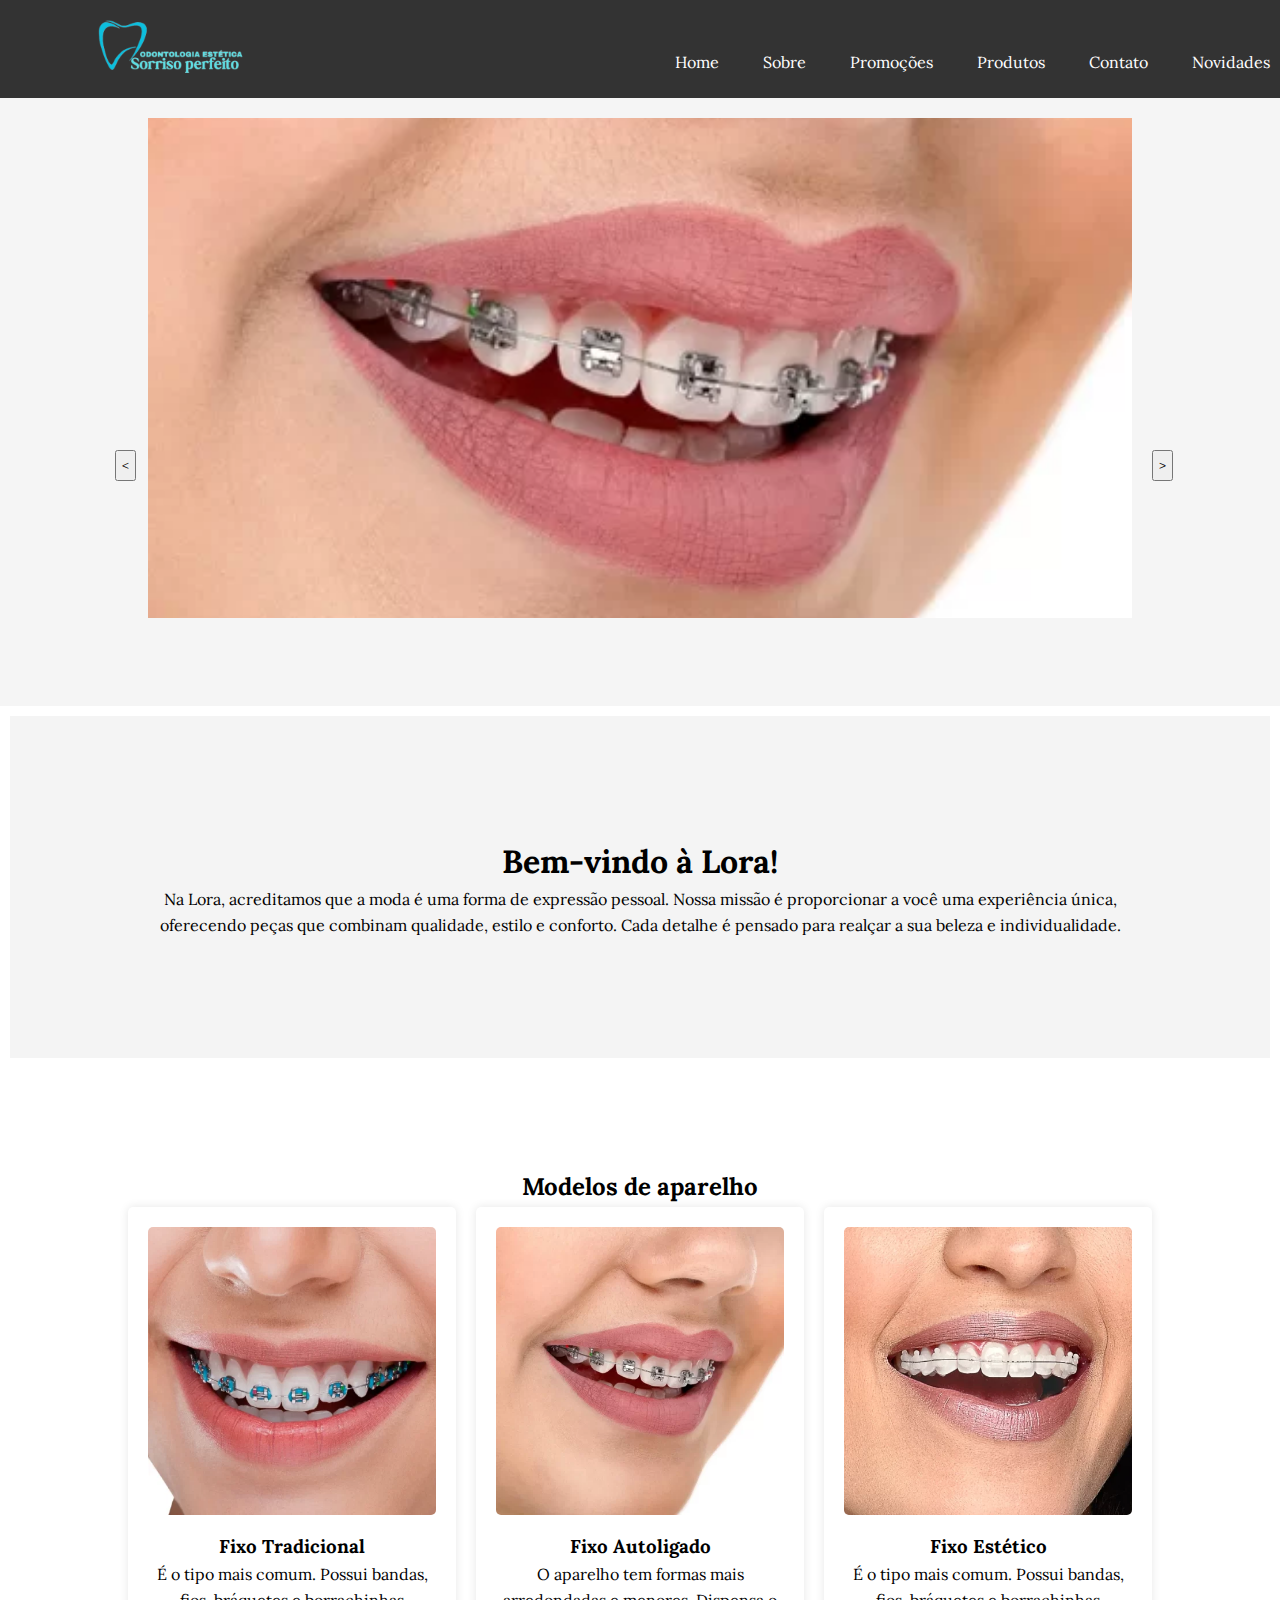
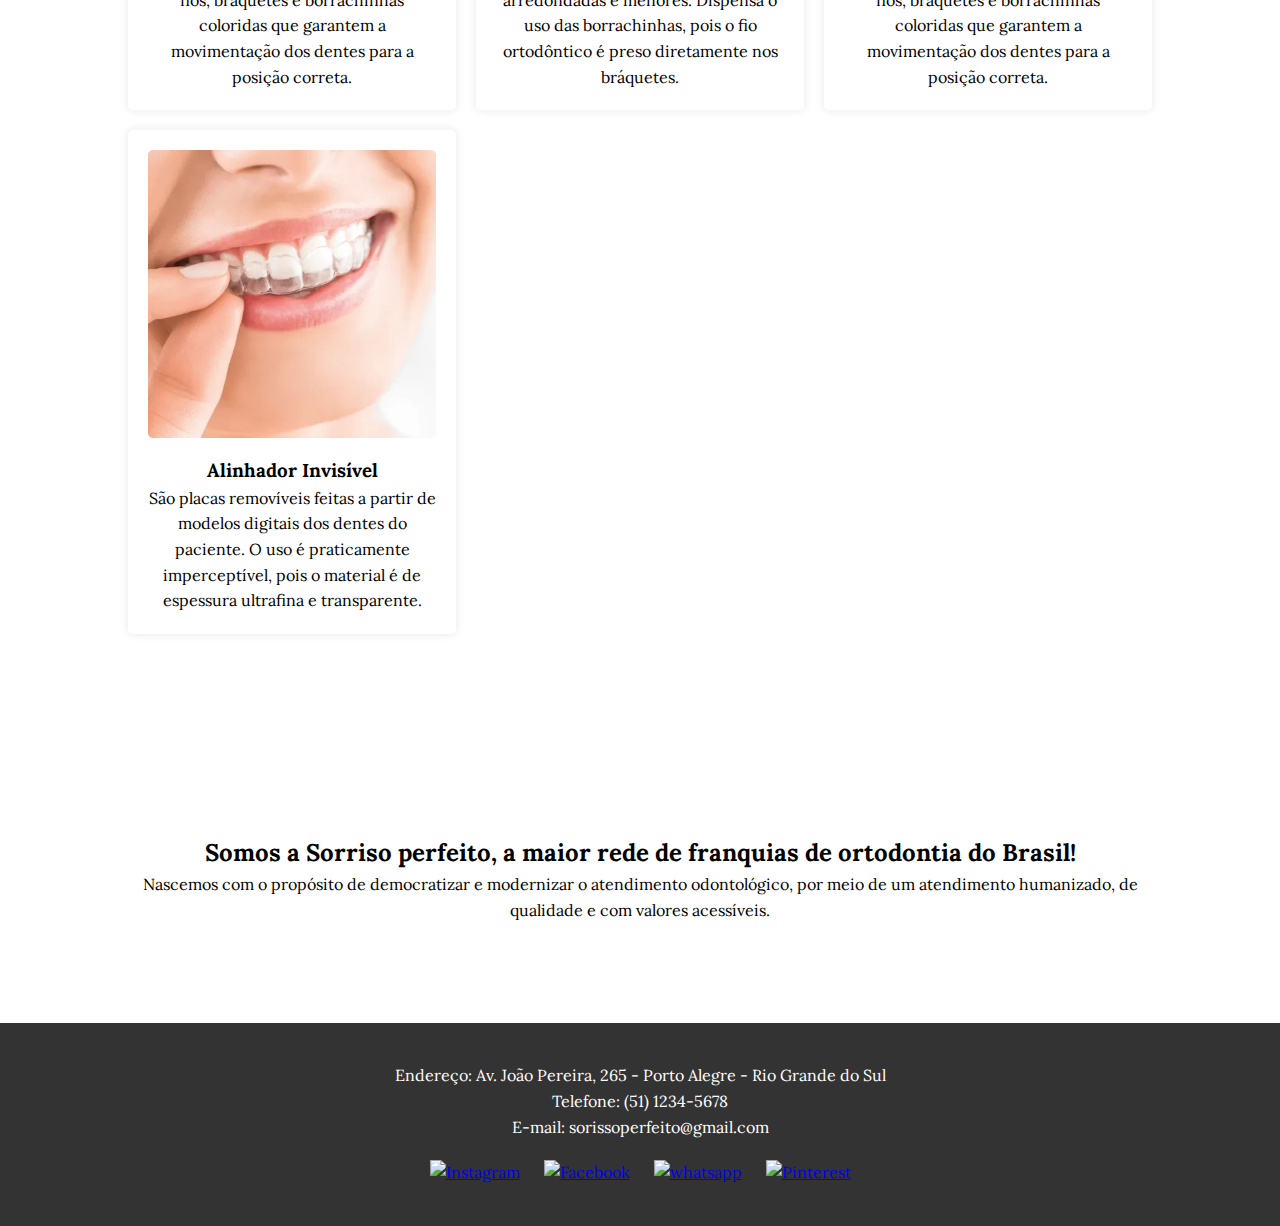
==== index.html @ e0dd06e1 "first commit" ====
<!DOCTYPE html>
<html lang="pt-br">

<head>
    <meta charset="UTF-8">
    <meta name="viewport" content="width=device-width, initial-scale=1.0">
    <title>Sorisso perfeito</title>
    <link rel="stylesheet" href="style.css">
    <script defer src="script.js"></script>
    <link rel="stylesheet"
        href="https://fonts.googleapis.com/css2?family=Material+Symbols+Outlined:opsz,wght,FILL,GRAD@24,400,0,0" />
</head>

<body>
    <header>
        <div class="container">
            <div class="logo">
                <img src="img/1_processed (1).png" alt="Logo da Loja">
            </div>
        </div>
        <nav>
            <ul class="nav-links" id="file">
                <li><a href="#home">Home</a></li>
                <li><a href="#sobre">Sobre</a></li>
                <li><a href="#promocoes">Promoções</a></li>
                <li><a href="#produtos">Produtos</a></li>
                <li><a href="#contato">Contato</a></li>
                <li><a href="indexFom.html">Novidades</a></li>
            </ul>
        </nav>
        <a href="#" id="botao" onclick="toggleHamburguerMenu()"> <img src="img/Pomo/menu-aberto (2).png" alt=""></a>
        <nav id="hamburguerMenu">
            <ul class="nav-links">
                <li><a href="#home">Home</a></li>
                <li><a href="#sobre">Sobre</a></li>
                <li><a href="#promocoes">Promoções</a></li>
                <li><a href="#produtos">Produtos</a></li>
                <li><a href="#contato">Contato</a></li>
                <li><a href="indexFom.html">Novidades</a></li>
            </ul>
        </nav>
    </header>

    <section id="promocoes" class="promocoes">
        <div class="container">
            <h2>Promoções</h2>
            <button class="prev-button"> < </button>
                    <div class="slider">
                        <div class="slide">
                            <img src="img/fixoAutoligado.webp" alt="Promoção 1">
                        </div>
                        <div class="slide">
                            <img src="img/FixoEstetico.webp" alt="Promoção 2">
                        </div>
                        <div class="slide">
                            <img src="img/ilinhador invisivel.webp" alt="Promoção 3">
                        </div>
                        <div class="slide">
                            <img src="img/Tradicional mobile.webp" alt="Promoção 4">
                        </div>
                    </div>
                    <button class="next-button"> > </button>
        </div>
    </section>

    <section id="home" class="bem-vindo">
        <div class="container">
            <h1>Bem-vindo à Lora!</h1>
            <p>Na Lora, acreditamos que a moda é uma forma de expressão pessoal. Nossa missão é proporcionar a você uma
                experiência única, oferecendo peças que combinam qualidade, estilo e conforto. Cada detalhe é pensado
                para realçar a sua beleza e individualidade.</p>
        </div>
    </section>
    <section id="produtos" class="produtos">
        <div class="container">
            <h2>Modelos de aparelho</h2>
            <div class="grid-produtos">
                <div class="card-produto">
                    <img src="img/Tradicional mobile.webp" alt="Produto 1">
                    <h3>Fixo Tradicional</h3>
                    <p> É o tipo mais comum. Possui bandas, fios, bráquetes e borrachinhas coloridas que garantem a
                        movimentação dos dentes para a posição correta. </p>
                </div>
                <div class="card-produto">
                    <img src="img/fixoAutoligado.webp" alt="Produto 2">
                    <h3>Fixo Autoligado</h3>
                    <p>O aparelho tem formas mais arredondadas e menores. Dispensa o uso das borrachinhas, pois o fio
                        ortodôntico é preso diretamente nos bráquetes.</p>
                </div>
                <div class="card-produto">
                    <img src="img/FixoEstetico.webp" alt="Produto 4">
                    <h3>Fixo Estético</h3>
                    <p>É o tipo mais comum. Possui bandas, fios, bráquetes e borrachinhas coloridas que garantem a
                        movimentação dos dentes para a posição correta.
                    </p>
                </div>
                <div class="card-produto">
                    <img src="img/ilinhador invisivel.webp" alt="Produto 5">
                    <h3>Alinhador Invisível</h3>
                    <p>São placas removíveis feitas a partir de modelos digitais dos dentes do paciente. O uso é
                        praticamente imperceptível, pois o material é de espessura ultrafina e transparente.</p>
                </div>
            </div>
    </section>

    <section id="sobre" class="sobre">
        <div class="container">
            <h2>Somos a Sorriso perfeito, a maior rede de franquias de ortodontia do Brasil!</h2>
            <p>Nascemos com o propósito de democratizar e modernizar o atendimento odontológico, por meio de um
                atendimento humanizado, de qualidade e com valores acessíveis.</p>
    </section>

    <footer>
        <div class="container">
            <div class="info-contato">
                <p>Endereço: Av. João Pereira, 265 - Porto Alegre - Rio Grande do Sul</p>
                <p>Telefone: (51) 1234-5678</p>
                <p>E-mail: sorissoperfeito@gmail.com</p>
            </div>
            <div class="redes-sociais">
                <a href="#"><img src="img/Pomo/instagram.png" alt="Instagram"></a>
                <a href="#"><img src="img/Pomo/facebook.png" alt="Facebook"></a>
                <a href="#"><img src="img/Pomo/whatsapp.png" alt="whatsapp"></a>
                <a href="#"><img src="img/Pomo/pinterest.png" alt="Pinterest"></a>
            </div>
        </div>
    </footer>
</body>

</html>
---- style.css ----
@import url('https://fonts.googleapis.com/css2?family=Lora:ital,wght@0,400..700;1,400..700&display=swap');

* {
    box-sizing: border-box;
    margin: 0;
    padding: 0;
    font-family: "Lora", serif;

}

body {
    font-family: Arial, sans-serif;
    line-height: 1.6;
}

.container {
    width: 80%;
    margin: 0 auto;
    padding: 20px 0;
}

header {

    background-color: #333;
    color: #fff;
    padding: 10px 0;
    position: fixed;
    width: 100%;
    top: 0;
    z-index: 1000;
    
}

.logo {
    float: left;
    margin: -50px;
}

.logo img {

    height: 150px;
    margin-left: 20px;

}

nav {
    float: right;
}

.nav-links {
    list-style-type: none;
}

.nav-links li {
    display: inline-block;
    margin-left: 20px;
}

.nav-links li a {
    color: #fff;
    text-decoration: none;
    padding: 10px;

}

.mobile-menu-icon {
    display: none;
}

.menu-icon {
    display: none;

}

#hamburguerMenu {
    display: none;
}

#botao {
    display: none;
}

@media screen and (max-width: 600px) {
    #file {
        display: none;
    }

    #botao {
        display: block;
    }


    .mobile-menu-icon {
        display: block;
        cursor: pointer;
    }

    .menu-icon {
        display: none;
    }

    .menu-icon.open {
        display: block;
        background-color: transparent;
        border: none;
    }

    .nav-links-mobile {
        display: none;
        padding: 1.5rem 4rwm;
    }

}


.bem-vindo {

    background-color: #f4f4f4;
    padding: 100px 0;
    text-align: center;
    font-family: "Lora", serif;
    margin: 10px;
}


.sobre {
    background-color: #fff;
    padding: 80px 0;
    text-align: center;
}


.slider {
    display: flex;
    overflow-x: auto;
    scroll-snap-type: x mandatory;
}

.slide {
    margin: 20px;
    flex: 0 0 auto;
    min-width: 100%;
    scroll-snap-align: start;
    text-align: center;
    padding: 20px;
    box-sizing: border-box;
}


.slide img {
    width: 100%;
    height: 500px;
    object-fit: cover;

}

.slide h3,
.slide p {
    margin: 10px 0;
}

.slide h3 {
    font-size: 24px;
    color: #333;
}

.promocoes {
    padding: 20px 0;
    background-color: #f5f5f5;
    text-align: center;
}

.produtos {
    padding: 80px 0;
    text-align: center;
}

.grid-produtos {
    display: grid;
    grid-template-columns: repeat(auto-fit, minmax(250px, 1fr));
    gap: 20px;
}

.card-produto {
    background-color: #fff;
    padding: 20px;
    border-radius: 5px;
    box-shadow: 0 0 10px rgba(0, 0, 0, 0.1);
}

.card-produto img {
    width: 100%;
    border-radius: 5px;
    margin-bottom: 10px;
}


.inscricao {
    background-color: #f4f4f4;
    padding: 80px 0;
    text-align: center;
}

form {
    max-width: 400px;
    margin: 0 auto;
    background-color: #fff;
    padding: 20px;
    border-radius: 5px;
    box-shadow: 0 0 10px rgba(0, 0, 0, 0.1);
}

form label {
    display: block;
    margin-bottom: 10px;
}

form input[type="text"],
form input[type="email"] {
    width: calc(100% - 20px);
    padding: 10px;
    margin-bottom: 20px;
    border: 1px solid #ccc;
    border-radius: 5px;
}

form button {
    width: 100%;
    padding: 10px;
    background-color: #333;
    color: #fff;
    border: none;
    border-radius: 5px;
    cursor: pointer;
}

form button:hover {
    background-color: #555;
}

.contador {
    background-color: #333;
    color: #fff;
    padding: 80px 0;
    text-align: center;
}

#countdown {
    font-size: 2rem;
    font-weight: bold;
}

/* Footer */
footer {
    background-color: #333;
    color: #fff;
    padding: 20px 0;
    text-align: center;
    position: relative;
    bottom: 0;
    width: 100%;
}

.info-contato {
    margin-bottom: 20px;
}

.redes-sociais a {
    display: inline-block;
    margin: 0 10px;
    transition: transform 0.3s ease-in-out;
}

.redes-sociais a:hover {

    transform: scale(1.2);
}

.redes-sociais img {
    width: 30px;
}

.prev-button {
    position: absolute;
    top: 50%;
    left: 9%;
    padding: 5px;
}

.next-button {
    position: absolute;
    top: 50%;
    left: 90%;
    padding: 5px;
}
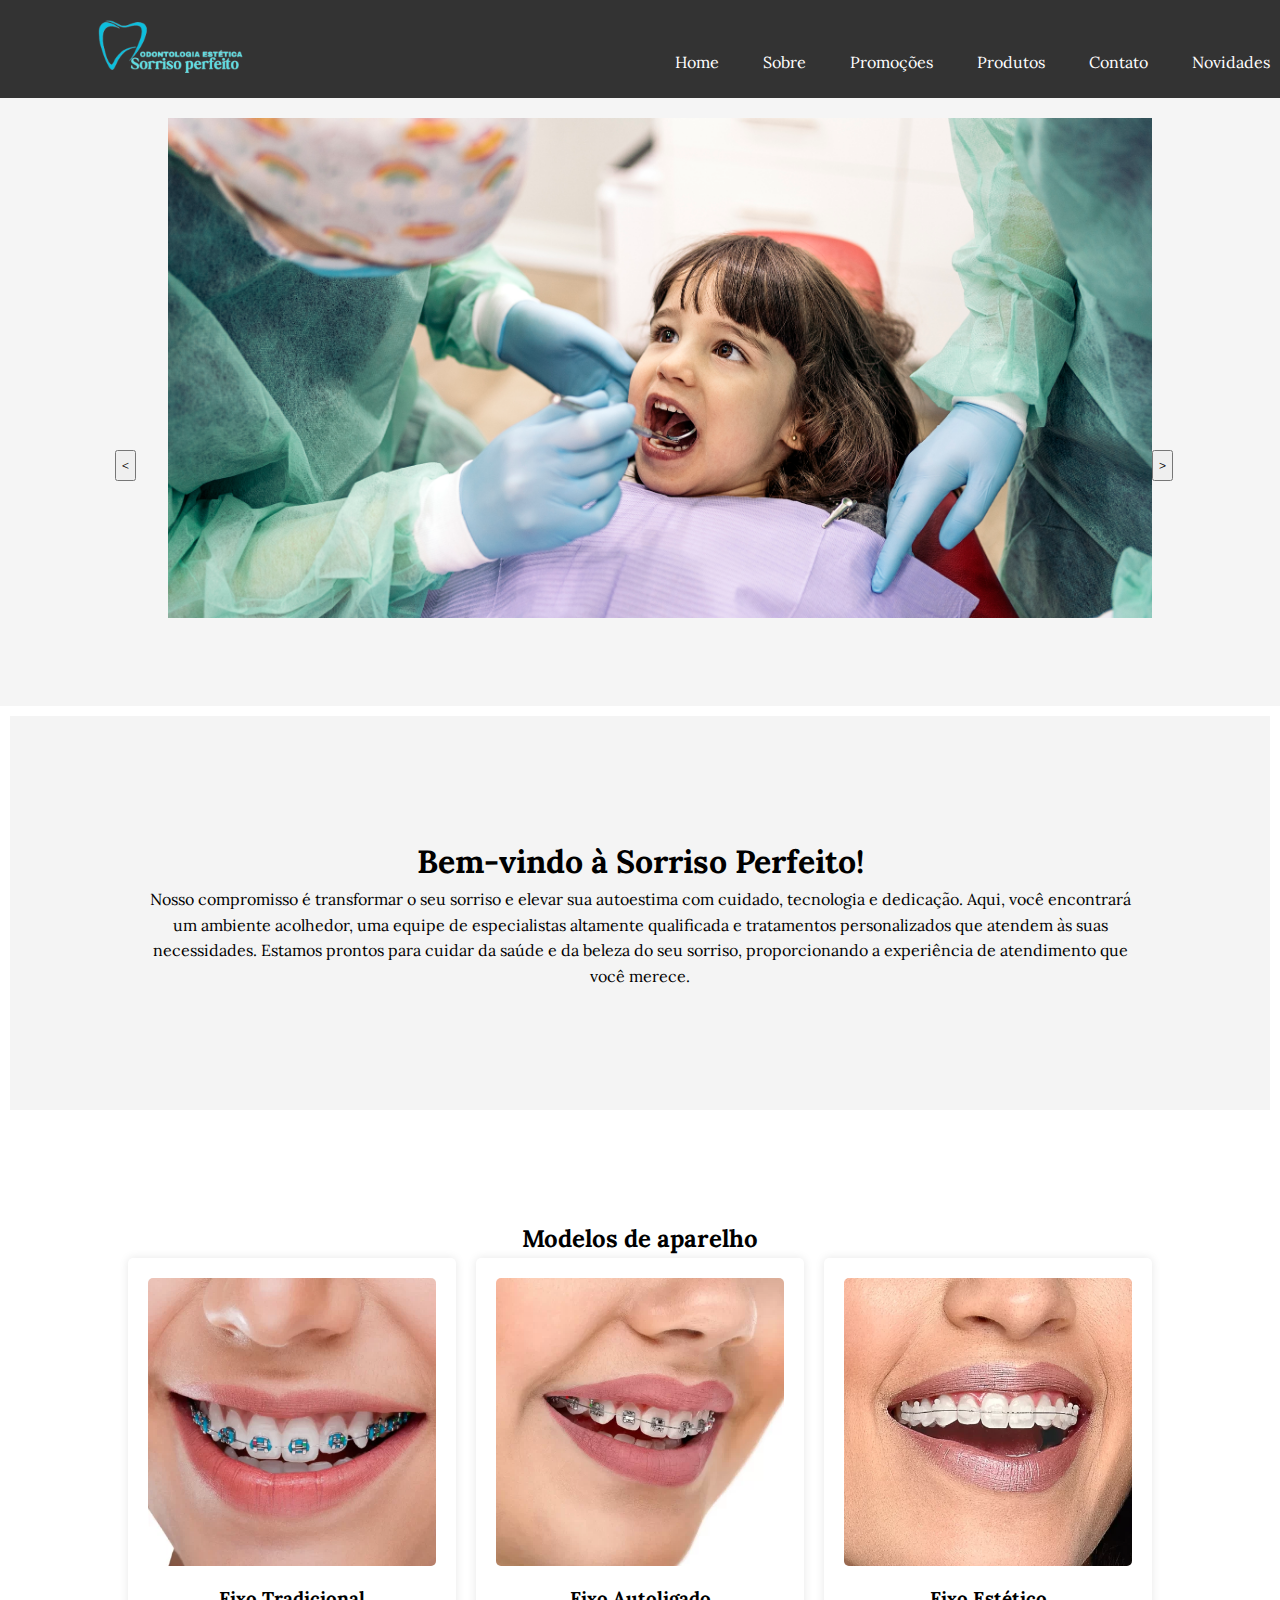
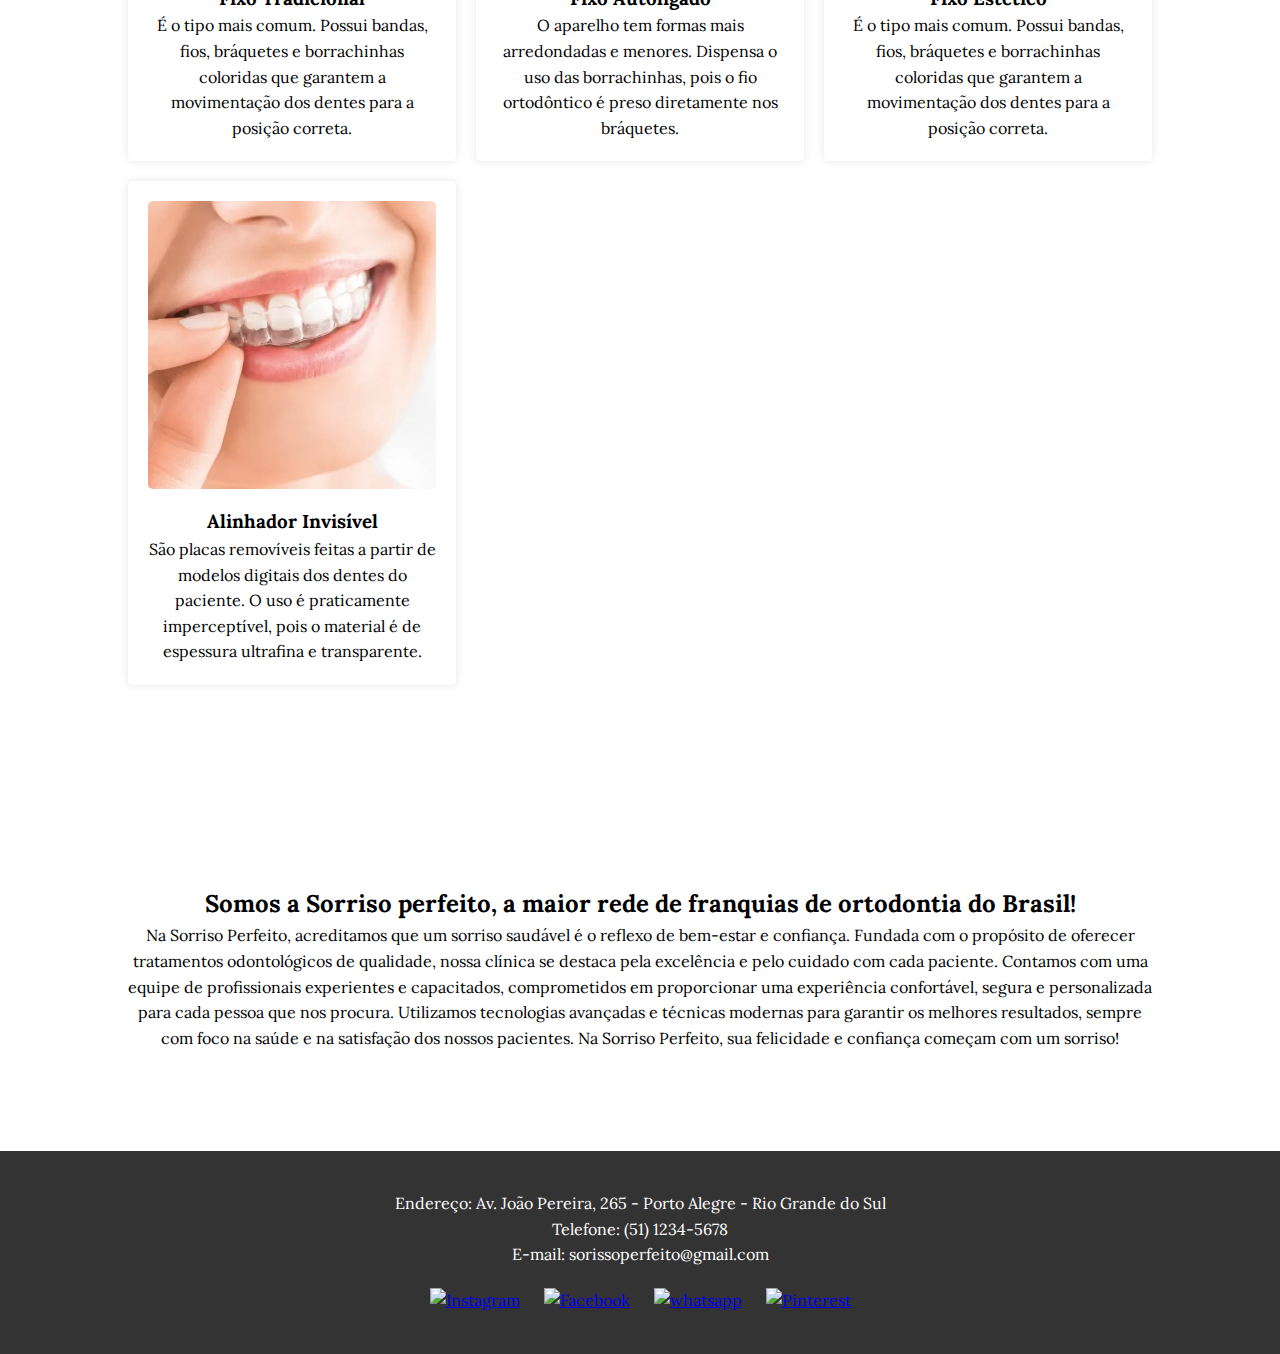
==== commit 6b9baafd: "segundo commit" ====
--- a/index.html
+++ b/index.html
@@ -44,19 +44,19 @@
     <section id="promocoes" class="promocoes">
         <div class="container">
             <h2>Promoções</h2>
-            <button class="prev-button"> < </button>
+            <button class="prev-button">
+                < </button>
                     <div class="slider">
                         <div class="slide">
-                            <img src="img/fixoAutoligado.webp" alt="Promoção 1">
+                            <img src="img/julho-laranja-beneficios-do-tratamento-ortodontico-precoce.jpg"
+                                alt="Promoção 1">
                         </div>
                         <div class="slide">
-                            <img src="img/FixoEstetico.webp" alt="Promoção 2">
+                            <img src="img/quais-casos-podem-ser-tratados-com-invisalign.jpg" alt="Promoção 2">
                         </div>
                         <div class="slide">
-                            <img src="img/ilinhador invisivel.webp" alt="Promoção 3">
-                        </div>
-                        <div class="slide">
-                            <img src="img/Tradicional mobile.webp" alt="Promoção 4">
+                            <img src="img/existe-diferenca-aparelhos-tradicionais-alinhadores-invisiveis.jpg"
+                                alt="Promoção 3">
                         </div>
                     </div>
                     <button class="next-button"> > </button>
@@ -65,10 +65,11 @@
 
     <section id="home" class="bem-vindo">
         <div class="container">
-            <h1>Bem-vindo à Lora!</h1>
-            <p>Na Lora, acreditamos que a moda é uma forma de expressão pessoal. Nossa missão é proporcionar a você uma
-                experiência única, oferecendo peças que combinam qualidade, estilo e conforto. Cada detalhe é pensado
-                para realçar a sua beleza e individualidade.</p>
+            <h1>Bem-vindo à Sorriso Perfeito!</h1>
+            <p>Nosso compromisso é transformar o seu sorriso e elevar sua autoestima com cuidado, tecnologia e
+                dedicação. Aqui, você encontrará um ambiente acolhedor, uma equipe de especialistas altamente
+                qualificada e tratamentos personalizados que atendem às suas necessidades. Estamos prontos para cuidar
+                da saúde e da beleza do seu sorriso, proporcionando a experiência de atendimento que você merece.</p>
         </div>
     </section>
     <section id="produtos" class="produtos">
@@ -106,8 +107,13 @@
     <section id="sobre" class="sobre">
         <div class="container">
             <h2>Somos a Sorriso perfeito, a maior rede de franquias de ortodontia do Brasil!</h2>
-            <p>Nascemos com o propósito de democratizar e modernizar o atendimento odontológico, por meio de um
-                atendimento humanizado, de qualidade e com valores acessíveis.</p>
+            <p>Na Sorriso Perfeito, acreditamos que um sorriso saudável é o reflexo de bem-estar e confiança. Fundada
+                com o propósito de oferecer tratamentos odontológicos de qualidade, nossa clínica se destaca pela
+                excelência e pelo cuidado com cada paciente. Contamos com uma equipe de profissionais experientes e
+                capacitados, comprometidos em proporcionar uma experiência confortável, segura e personalizada para cada
+                pessoa que nos procura. Utilizamos tecnologias avançadas e técnicas modernas para garantir os melhores
+                resultados, sempre com foco na saúde e na satisfação dos nossos pacientes. Na Sorriso Perfeito, sua
+                felicidade e confiança começam com um sorriso!</p>
     </section>
 
     <footer>
--- a/style.css
+++ b/style.css
@@ -17,6 +17,7 @@
     width: 80%;
     margin: 0 auto;
     padding: 20px 0;
+
 }
 
 header {
@@ -140,10 +141,9 @@
     margin: 20px;
     flex: 0 0 auto;
     min-width: 100%;
-    scroll-snap-align: start;
     text-align: center;
     padding: 20px;
-    box-sizing: border-box;
+    
 }
 
 
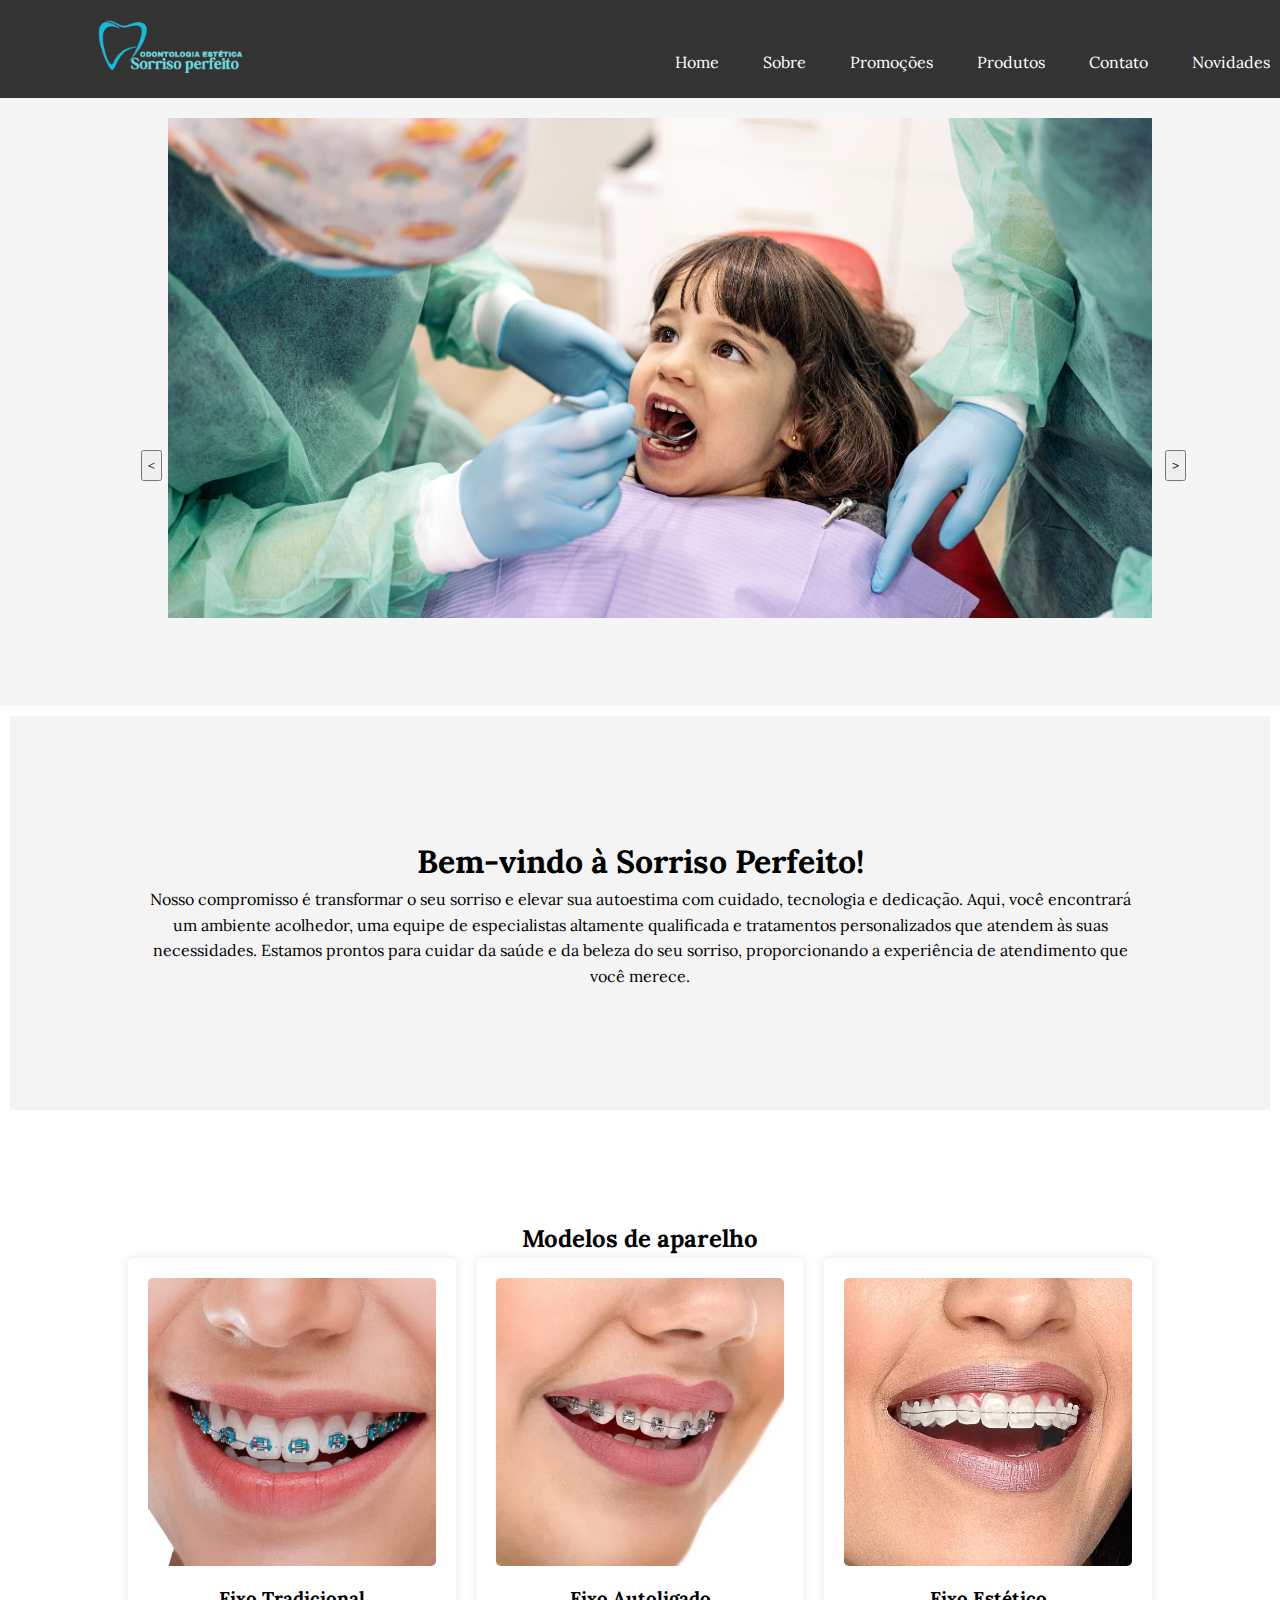
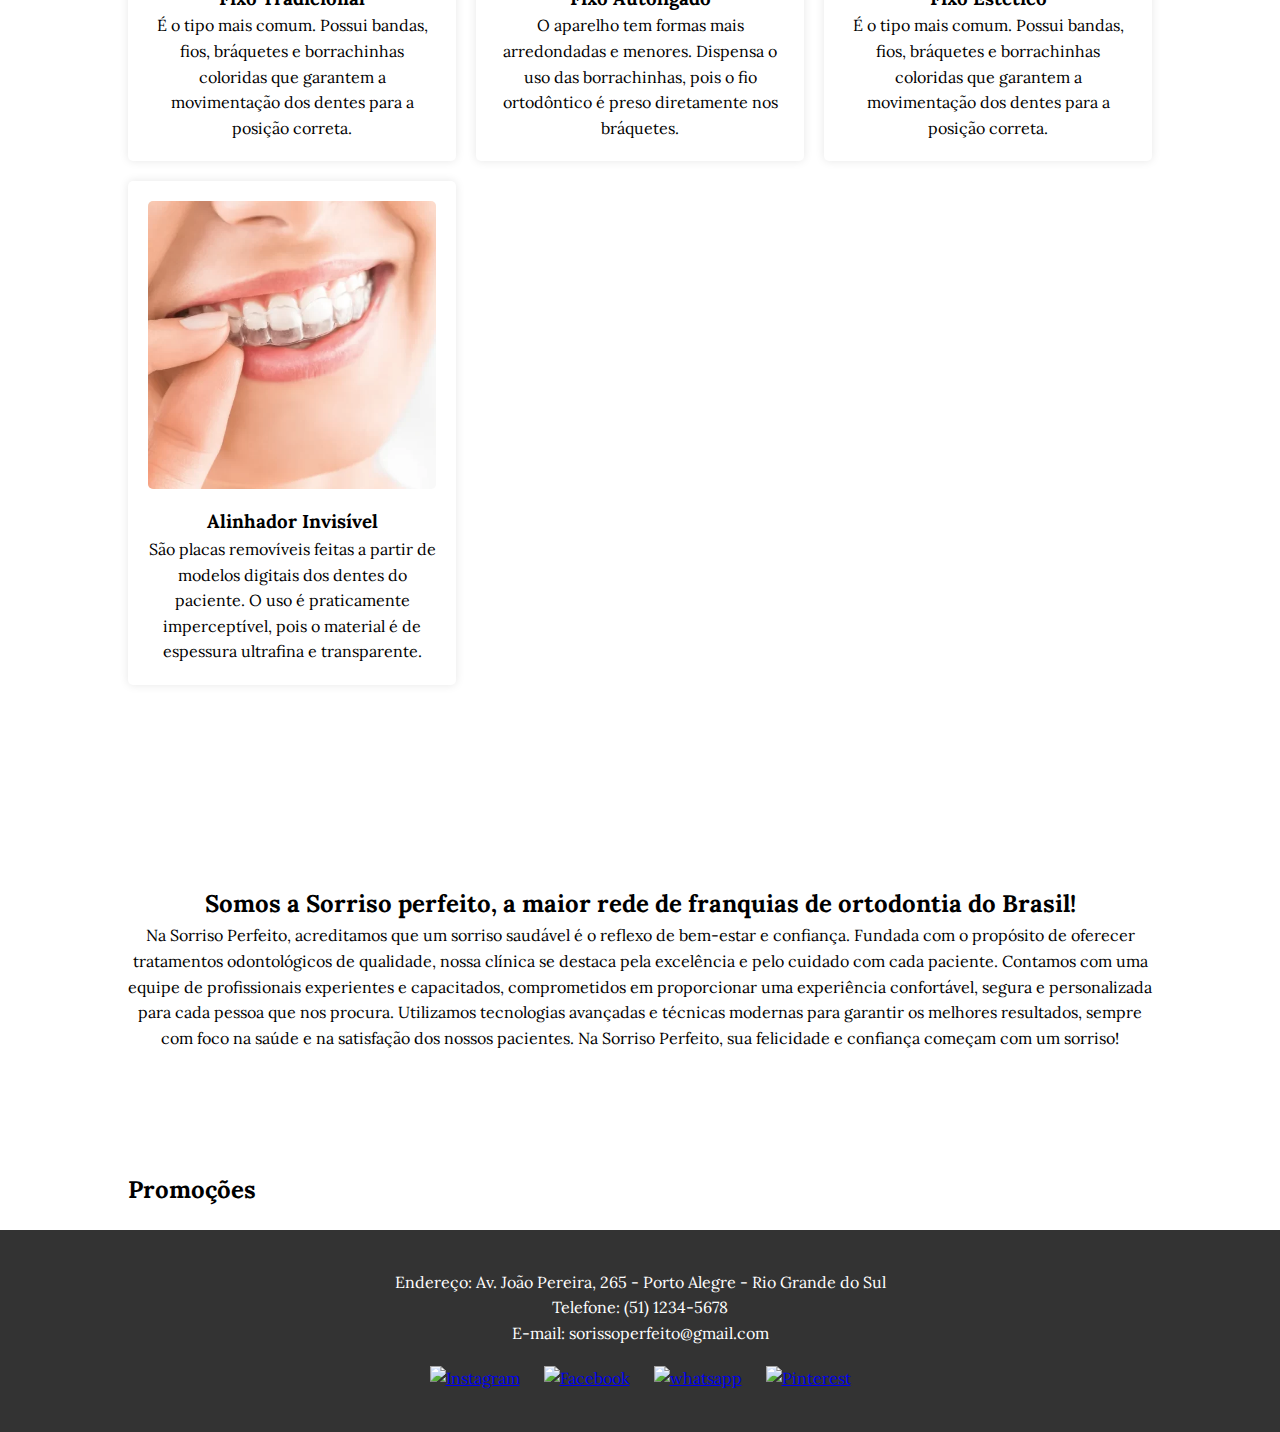
==== commit 557e0127: "terceiro commit" ====
--- a/index.html
+++ b/index.html
@@ -7,6 +7,7 @@
     <title>Sorisso perfeito</title>
     <link rel="stylesheet" href="style.css">
     <script defer src="script.js"></script>
+    <link rel="shortcut icon" type="imagex/png" href="img/2_processed (1).png">
     <link rel="stylesheet"
         href="https://fonts.googleapis.com/css2?family=Material+Symbols+Outlined:opsz,wght,FILL,GRAD@24,400,0,0" />
 </head>
@@ -25,10 +26,10 @@
                 <li><a href="#promocoes">Promoções</a></li>
                 <li><a href="#produtos">Produtos</a></li>
                 <li><a href="#contato">Contato</a></li>
-                <li><a href="indexFom.html">Novidades</a></li>
+                <li><a href="indexform.html">Novidades</a></li>
             </ul>
         </nav>
-        <a href="#" id="botao" onclick="toggleHamburguerMenu()"> <img src="img/Pomo/menu-aberto (2).png" alt=""></a>
+        <a href="#" id="botao" onclick="toggleHamburguerMenu()"> <img src="img/1_processed (1).png" alt=""></a>
         <nav id="hamburguerMenu">
             <ul class="nav-links">
                 <li><a href="#home">Home</a></li>
@@ -116,9 +117,26 @@
                 felicidade e confiança começam com um sorriso!</p>
     </section>
 
+    <section id="galeria" class="galeria">
+        <div class="container">
+            <h2>Promoções</h2>
+            <div class="slider">
+                <div class="slide">
+                    <img src="img/julho-laranja-beneficios-do-tratamento-ortodontico-precoce.jpg" alt="Promoção 1">
+                </div>
+                <div class="slide">
+                    <img src="img/quais-casos-podem-ser-tratados-com-invisalign.jpg" alt="Promoção 2">
+                </div>
+                <div class="slide">
+                    <img src="img/existe-diferenca-aparelhos-tradicionais-alinhadores-invisiveis.jpg" alt="Promoção 3">
+                </div>
+            </div>
+        </div>
+    </section>
+
     <footer>
         <div class="container">
-            <div class="info-contato">
+            <div id="contato" class="info-contato">
                 <p>Endereço: Av. João Pereira, 265 - Porto Alegre - Rio Grande do Sul</p>
                 <p>Telefone: (51) 1234-5678</p>
                 <p>E-mail: sorissoperfeito@gmail.com</p>
--- a/style.css
+++ b/style.css
@@ -29,7 +29,7 @@
     width: 100%;
     top: 0;
     z-index: 1000;
-    
+
 }
 
 .logo {
@@ -81,39 +81,6 @@
     display: none;
 }
 
-@media screen and (max-width: 600px) {
-    #file {
-        display: none;
-    }
-
-    #botao {
-        display: block;
-    }
-
-
-    .mobile-menu-icon {
-        display: block;
-        cursor: pointer;
-    }
-
-    .menu-icon {
-        display: none;
-    }
-
-    .menu-icon.open {
-        display: block;
-        background-color: transparent;
-        border: none;
-    }
-
-    .nav-links-mobile {
-        display: none;
-        padding: 1.5rem 4rwm;
-    }
-
-}
-
-
 .bem-vindo {
 
     background-color: #f4f4f4;
@@ -133,8 +100,6 @@
 
 .slider {
     display: flex;
-    overflow-x: auto;
-    scroll-snap-type: x mandatory;
 }
 
 .slide {
@@ -143,7 +108,7 @@
     min-width: 100%;
     text-align: center;
     padding: 20px;
-    
+
 }
 
 
@@ -272,7 +237,6 @@
 }
 
 .redes-sociais a:hover {
-
     transform: scale(1.2);
 }
 
@@ -280,16 +244,44 @@
     width: 30px;
 }
 
+.next-button,
 .prev-button {
     position: absolute;
     top: 50%;
-    left: 9%;
     padding: 5px;
 }
 
+.prev-button {
+    left: 11%;
+}
+
 .next-button {
-    position: absolute;
-    top: 50%;
-    left: 90%;
-    padding: 5px;
+    left: 91%;
+}
+
+
+@media screen and (max-width: 600px) {
+
+    .nav-links,
+    #botao,
+    .hamburguerMenu,
+    .slider,
+    .next-button,
+    .prev-button {
+        display: none;
+    }
+
+    .slider {
+        flex-direction: column-reverse;
+    }
+
+    .container {
+        flex-direction: column-reverse;
+    }
+    .promocoes{
+        flex-direction: column-reverse;
+    }
+    .bem-vindo{
+        flex-direction: column-reverse;
+    }
 }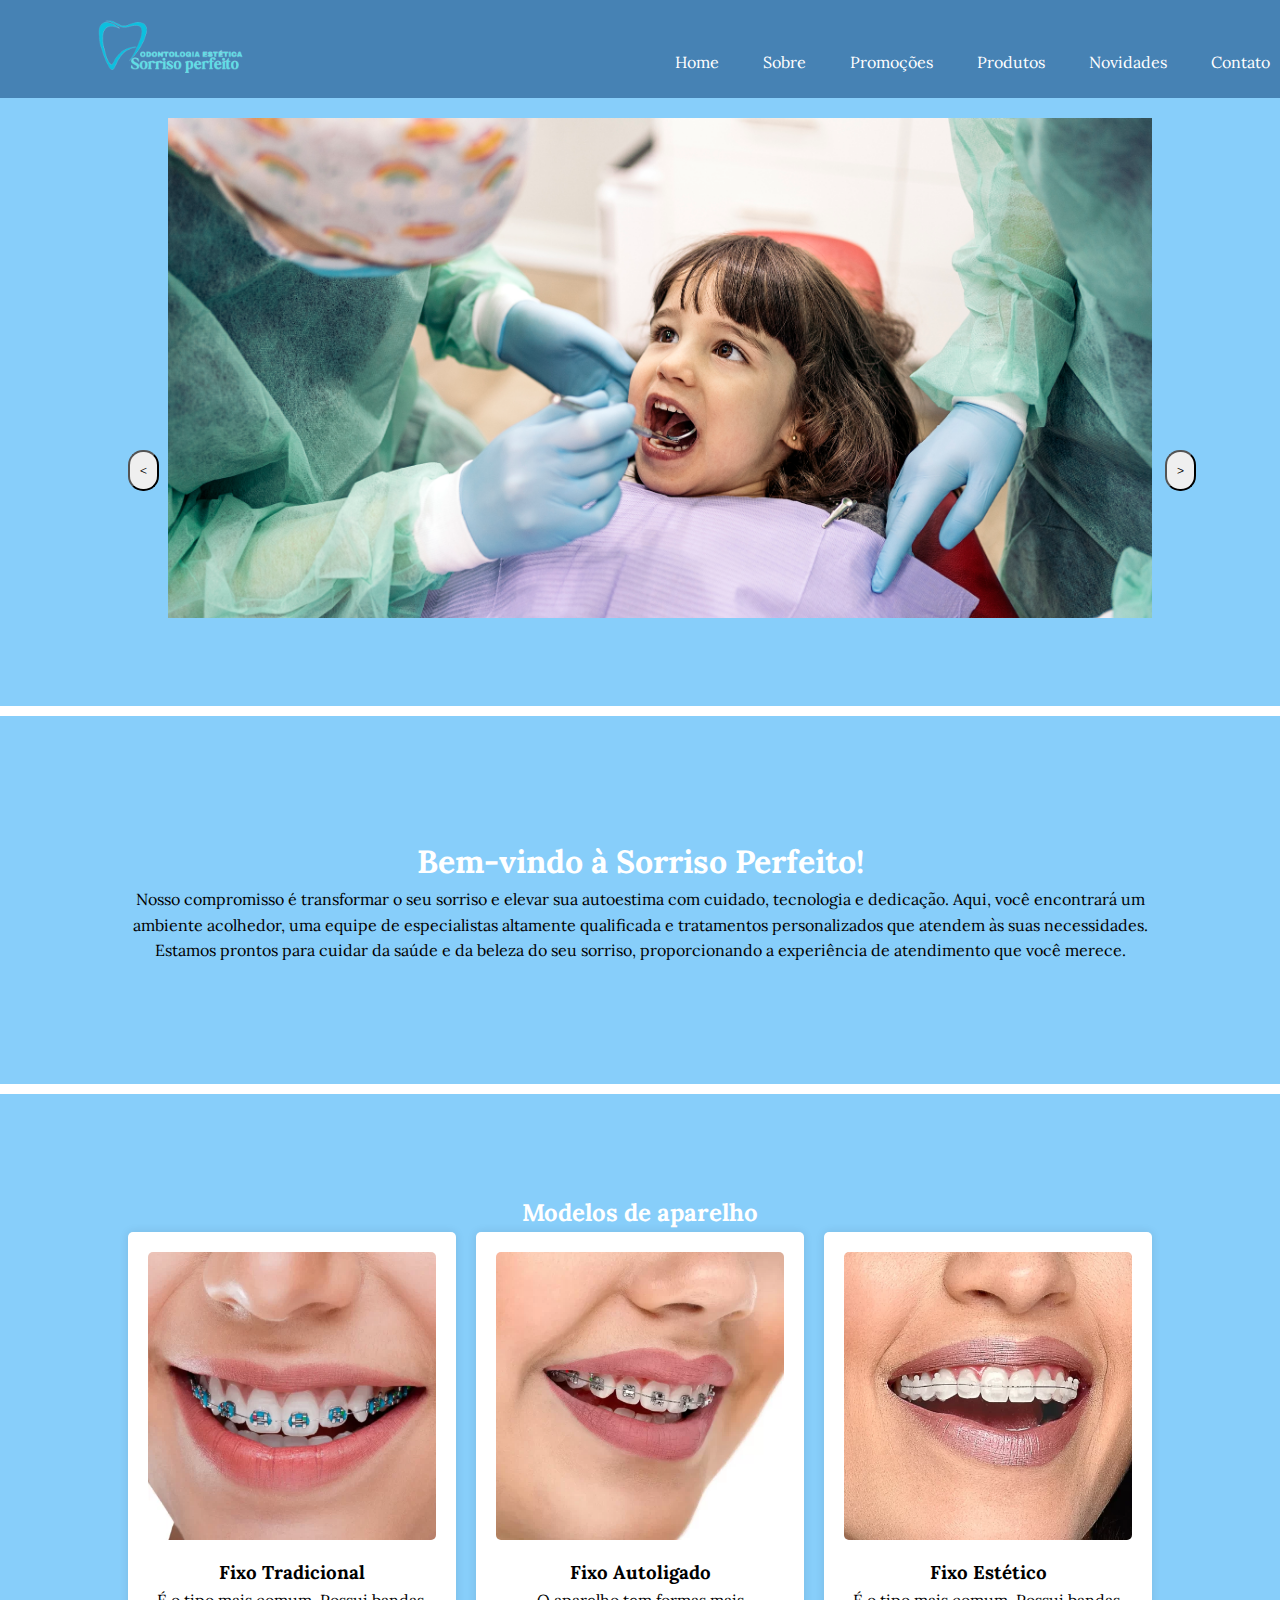
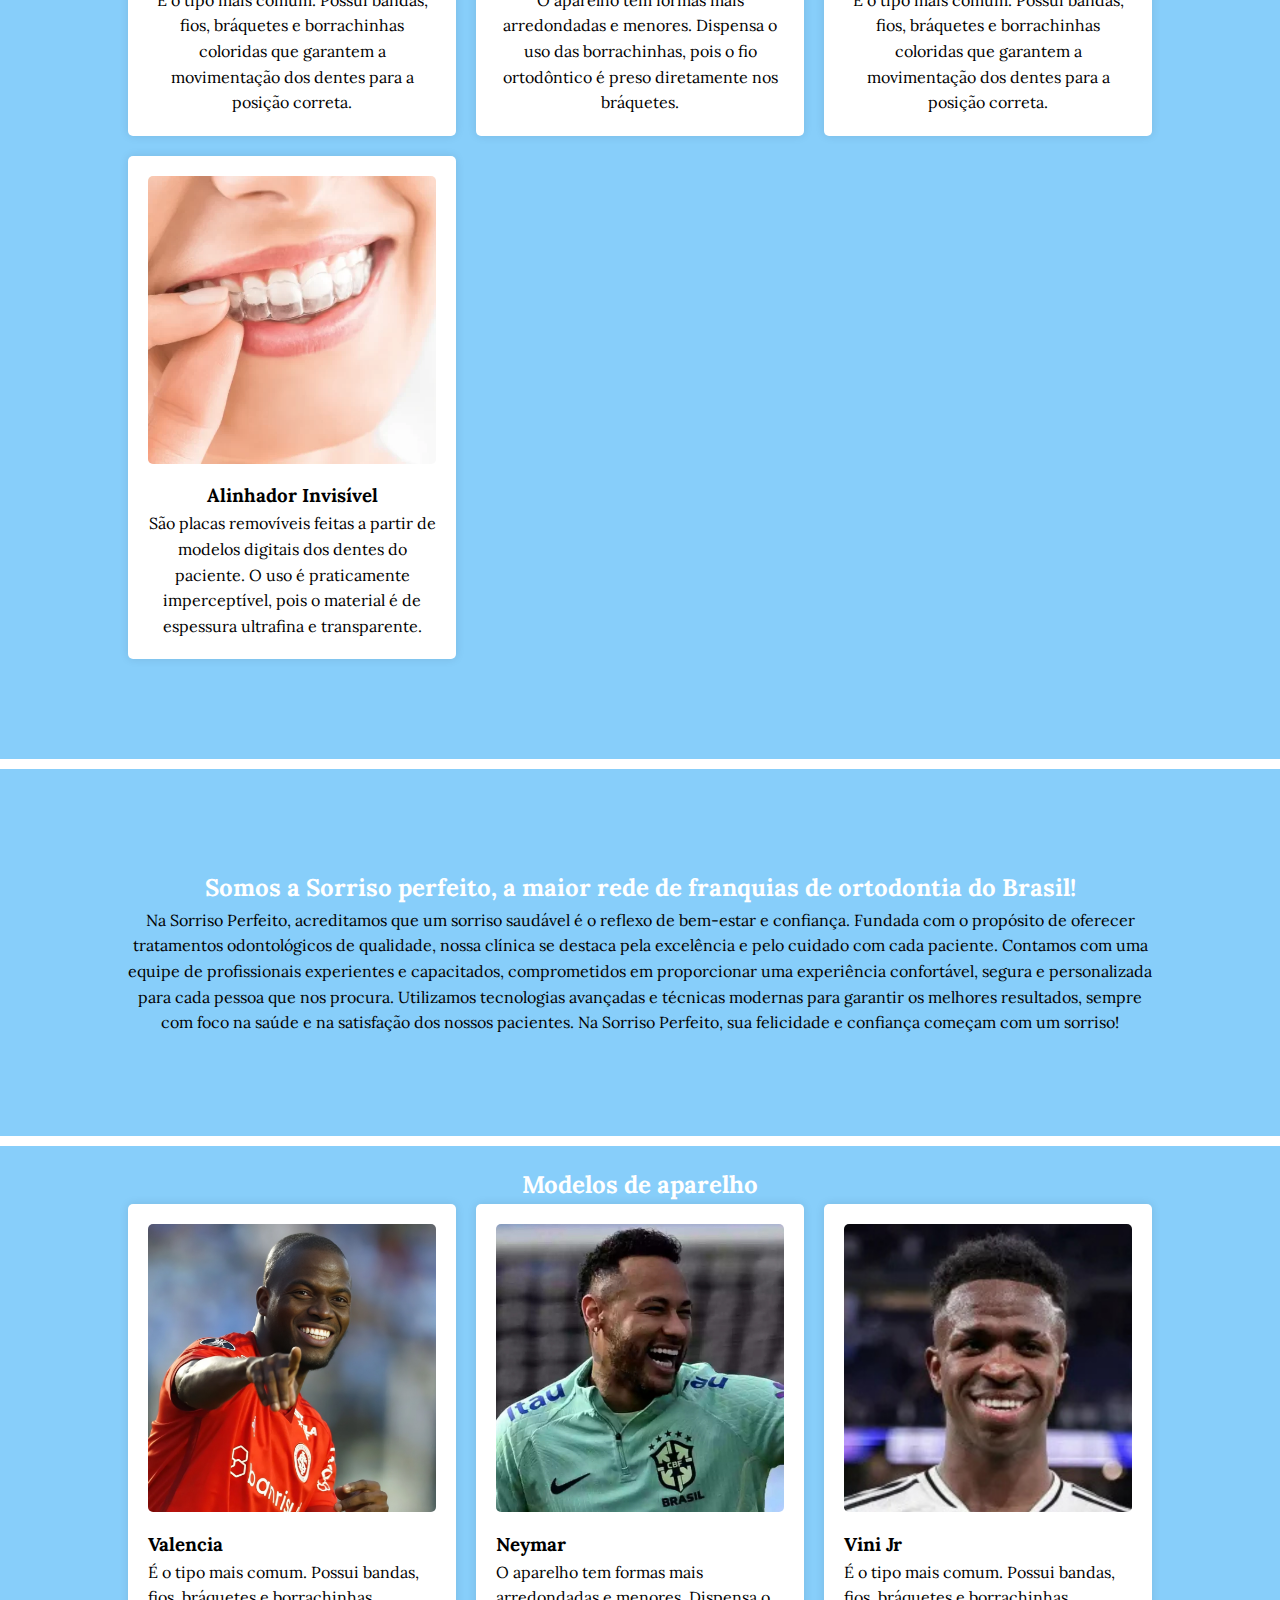
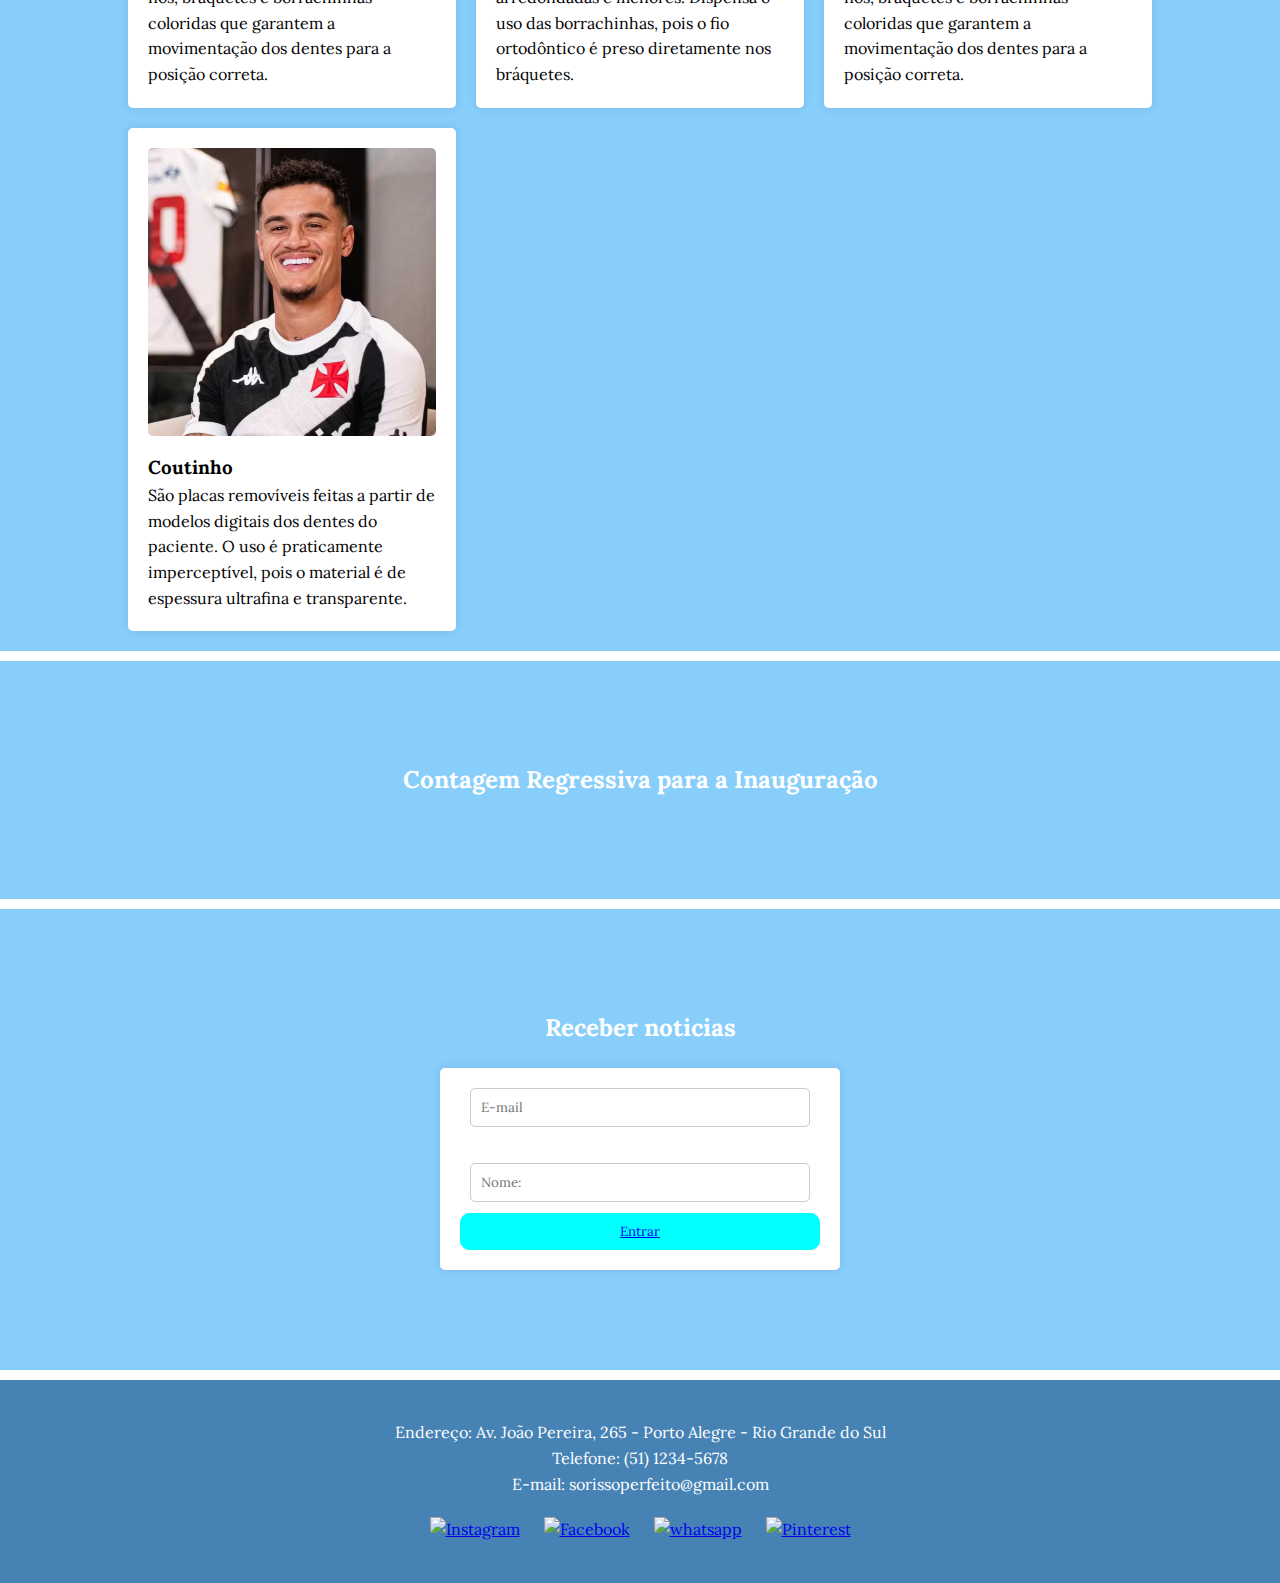
==== commit 99641f81: "quase pronto de novo" ====
--- a/index.html
+++ b/index.html
@@ -25,8 +25,8 @@
                 <li><a href="#sobre">Sobre</a></li>
                 <li><a href="#promocoes">Promoções</a></li>
                 <li><a href="#produtos">Produtos</a></li>
+                <li><a href="#login1">Novidades</a></li>
                 <li><a href="#contato">Contato</a></li>
-                <li><a href="indexform.html">Novidades</a></li>
             </ul>
         </nav>
         <a href="#" id="botao" onclick="toggleHamburguerMenu()"> <img src="img/1_processed (1).png" alt=""></a>
@@ -37,7 +37,7 @@
                 <li><a href="#promocoes">Promoções</a></li>
                 <li><a href="#produtos">Produtos</a></li>
                 <li><a href="#contato">Contato</a></li>
-                <li><a href="indexFom.html">Novidades</a></li>
+                <li><a href="#login1">Novidades</a></li>
             </ul>
         </nav>
     </header>
@@ -119,17 +119,62 @@
 
     <section id="galeria" class="galeria">
         <div class="container">
-            <h2>Promoções</h2>
-            <div class="slider">
-                <div class="slide">
-                    <img src="img/julho-laranja-beneficios-do-tratamento-ortodontico-precoce.jpg" alt="Promoção 1">
+            <h2 class="h2">Modelos de aparelho</h2>
+            <div class="grid-produtos">
+                <div class="card-produto2">
+                    <img src="img/valencia.png" alt="Produto 1">
+                    <h3>Valencia</h3>
+                    <p> É o tipo mais comum. Possui bandas, fios, bráquetes e borrachinhas coloridas que garantem a
+                        movimentação dos dentes para a posição correta. </p>
                 </div>
-                <div class="slide">
-                    <img src="img/quais-casos-podem-ser-tratados-com-invisalign.jpg" alt="Promoção 2">
+                <div class="card-produto2">
+                    <img src="img/neymar.png" alt="Produto 2">
+                    <h3>Neymar</h3>
+                    <p>O aparelho tem formas mais arredondadas e menores. Dispensa o uso das borrachinhas, pois o fio
+                        ortodôntico é preso diretamente nos bráquetes.</p>
                 </div>
-                <div class="slide">
-                    <img src="img/existe-diferenca-aparelhos-tradicionais-alinhadores-invisiveis.jpg" alt="Promoção 3">
+                <div class="card-produto2">
+                    <img src="img/vini.png" alt="Produto 4">
+                    <h3>Vini Jr</h3>
+                    <p>É o tipo mais comum. Possui bandas, fios, bráquetes e borrachinhas coloridas que garantem a
+                        movimentação dos dentes para a posição correta.
+                    </p>
                 </div>
+                <div class="card-produto2">
+                    <img src="img/coutinho.png" alt="Produto 5">
+                    <h3>Coutinho</h3>
+                    <p>São placas removíveis feitas a partir de modelos digitais dos dentes do paciente. O uso é
+                        praticamente imperceptível, pois o material é de espessura ultrafina e transparente.</p>
+                </div>
+            </div>
+    </section>
+
+    <section id="contador" class="contador">
+        <div class="container">
+            <h2>Contagem Regressiva para a Inauguração</h2>
+            <div id="relogio-digital"></div>
+        </div>
+    </section>
+
+    <section>
+        <div id="login1">
+            <div class="boxlogin">
+                <h2 class="h2">Receber noticias</h2>
+                <form action="https://formsubmit.co/bernardorode07@gmail.com" method="POST">
+                    <div class="input-box">
+                        <span class="icon"><ion-icon name="mail"></ion-icon></span>
+                        <input type="email" placeholder="E-mail" required>
+                    </div>
+                    <br>
+                    <div class="input-box">
+                        <span class="icon"><ion-icon name="person"></ion-icon></span>
+                        <input type="text" placeholder="Nome:" required>
+                    </div>
+                    <div class="btlogin">
+                        <button class="btlogin"><a href="index.html">Entrar</a></button>
+                    </div>
+
+                </form>
             </div>
         </div>
     </section>
--- a/style.css
+++ b/style.css
@@ -20,9 +20,14 @@
 
 }
 
+.login1 {
+    margin: 10px 0px 10px 0px;
+    background-color: #87CEFA;
+}
+
 header {
 
-    background-color: #333;
+    background-color: #4682B4;
     color: #fff;
     padding: 10px 0;
     position: fixed;
@@ -83,18 +88,19 @@
 
 .bem-vindo {
 
-    background-color: #f4f4f4;
+    background-color: #87CEFA;
     padding: 100px 0;
     text-align: center;
     font-family: "Lora", serif;
-    margin: 10px;
+    margin: 10px 0px 10px 0px;
 }
 
 
 .sobre {
-    background-color: #fff;
+    background-color: #87CEFA;
     padding: 80px 0;
     text-align: center;
+    margin: 10px 0px 10px 0px;
 }
 
 
@@ -131,13 +137,15 @@
 
 .promocoes {
     padding: 20px 0;
-    background-color: #f5f5f5;
+    background-color: #87CEFA;
     text-align: center;
 }
 
 .produtos {
     padding: 80px 0;
     text-align: center;
+    background-color: #87CEFA;
+    margin: 0px 0px 10px 0px;
 }
 
 .grid-produtos {
@@ -146,6 +154,11 @@
     gap: 20px;
 }
 
+.galeria {
+    background-color: #87CEFA;
+    margin: 10px 0px 10px 0px;
+}
+
 .card-produto {
     background-color: #fff;
     padding: 20px;
@@ -159,6 +172,18 @@
     margin-bottom: 10px;
 }
 
+.card-produto2 img {
+    width: 100%;
+    border-radius: 5px;
+    margin-bottom: 10px;
+}
+
+.card-produto2 {
+    background-color: #fff;
+    padding: 20px;
+    border-radius: 5px;
+    box-shadow: 0 0 10px rgba(0, 0, 0, 0.1);
+}
 
 .inscricao {
     background-color: #f4f4f4;
@@ -204,10 +229,11 @@
 }
 
 .contador {
-    background-color: #333;
+    background-color: #87CEFA;
     color: #fff;
     padding: 80px 0;
     text-align: center;
+    margin: 10px 0px 10px 0px;
 }
 
 #countdown {
@@ -217,7 +243,7 @@
 
 /* Footer */
 footer {
-    background-color: #333;
+    background-color: #4682B4;
     color: #fff;
     padding: 20px 0;
     text-align: center;
@@ -248,17 +274,50 @@
 .prev-button {
     position: absolute;
     top: 50%;
-    padding: 5px;
+    padding: 10px;
+    border-radius: 15px;
 }
 
 .prev-button {
-    left: 11%;
+    left: 10%;
 }
 
 .next-button {
     left: 91%;
 }
 
+.h2 {
+    text-align: center;
+}
+
+.input-box {
+    position: relative;
+    width: 100%;
+    height: 50px;
+    margin: 30px, 0;
+}
+
+form {
+    margin-top: 20px;
+
+}
+
+.btlogin {
+    background-color: aqua;
+    color: #fff;
+    border-radius: 10px;
+}
+
+.boxlogin {
+    background-color: #87CEFA;
+    padding: 100px 0;
+    text-align: center;
+    font-family: "Lora", serif;
+    margin: 10px 0px 10px 0px;
+}
+h1,h2{
+    color: white;
+}
 
 @media screen and (max-width: 600px) {
 
@@ -267,7 +326,8 @@
     .hamburguerMenu,
     .slider,
     .next-button,
-    .prev-button {
+    .prev-button,
+    .promocoes {
         display: none;
     }
 
@@ -278,10 +338,12 @@
     .container {
         flex-direction: column-reverse;
     }
-    .promocoes{
+
+    .promocoes {
         flex-direction: column-reverse;
     }
-    .bem-vindo{
+
+    .bem-vindo {
         flex-direction: column-reverse;
     }
 }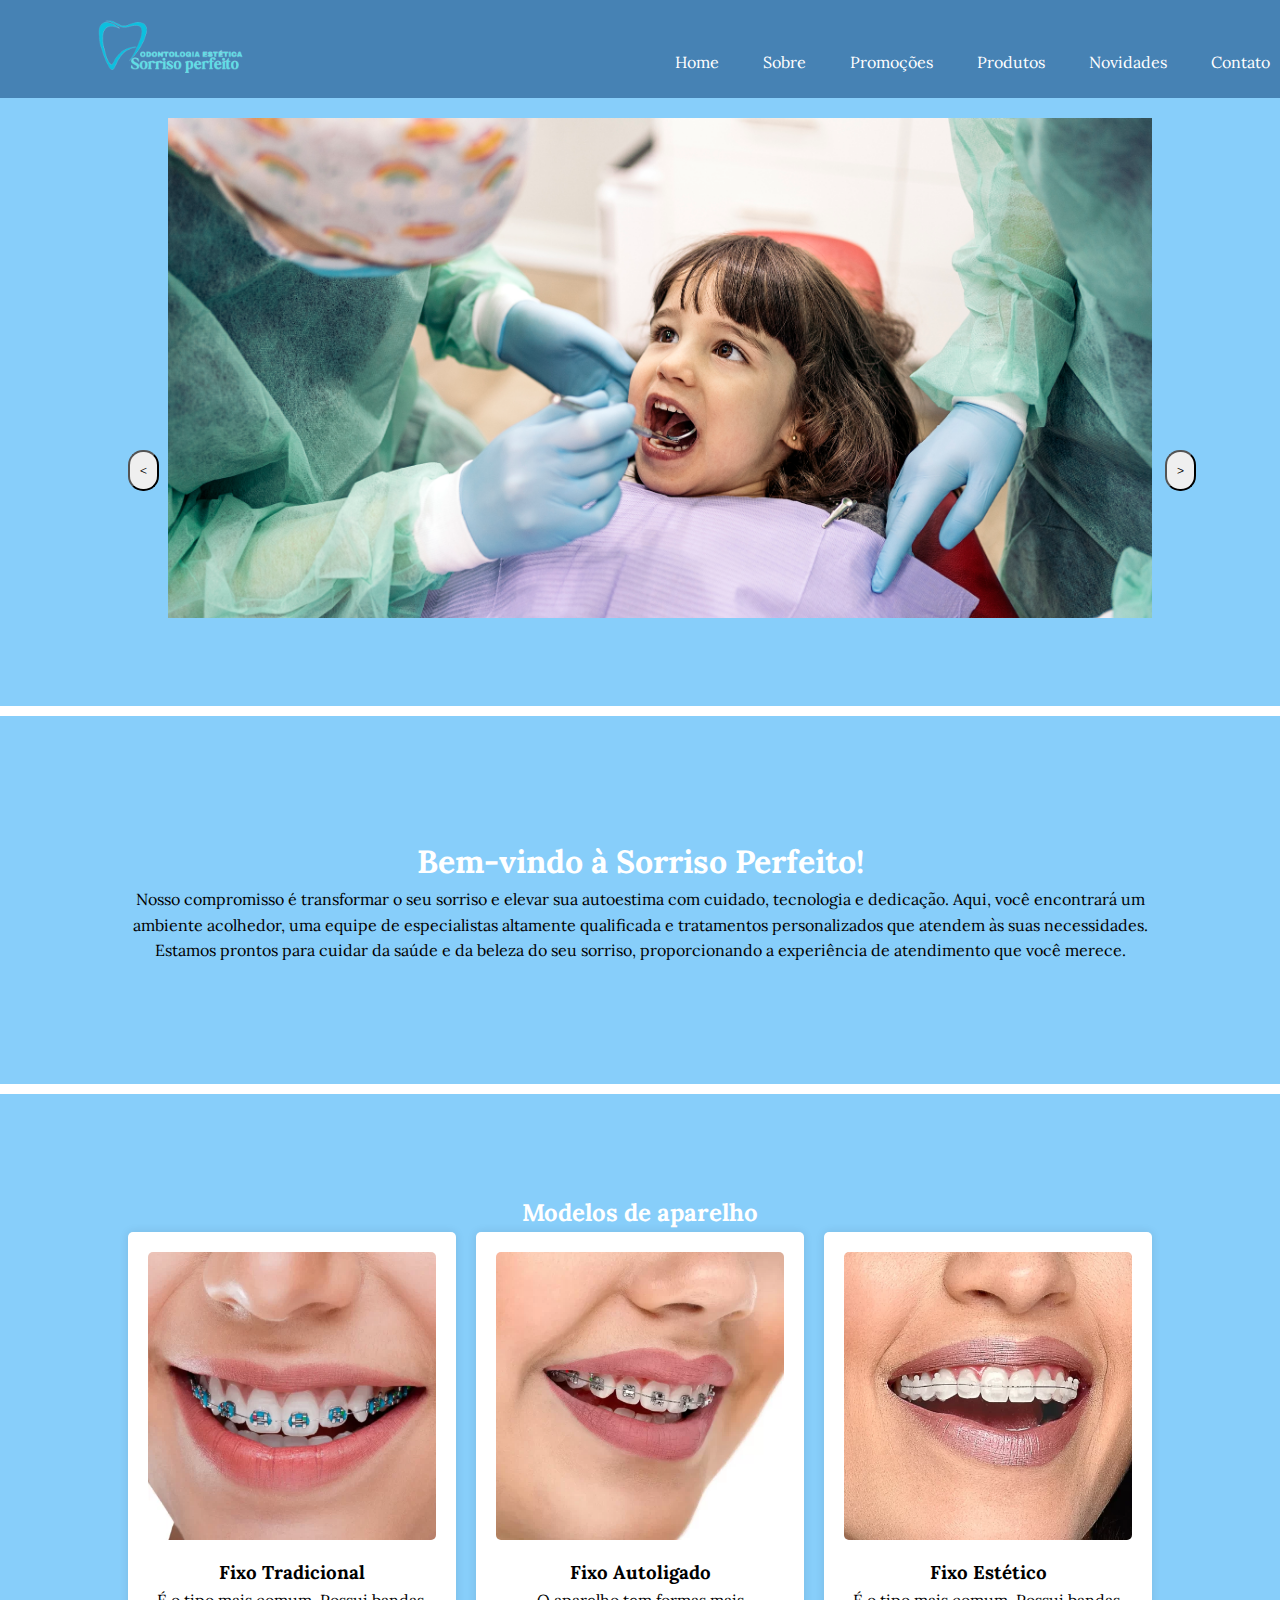
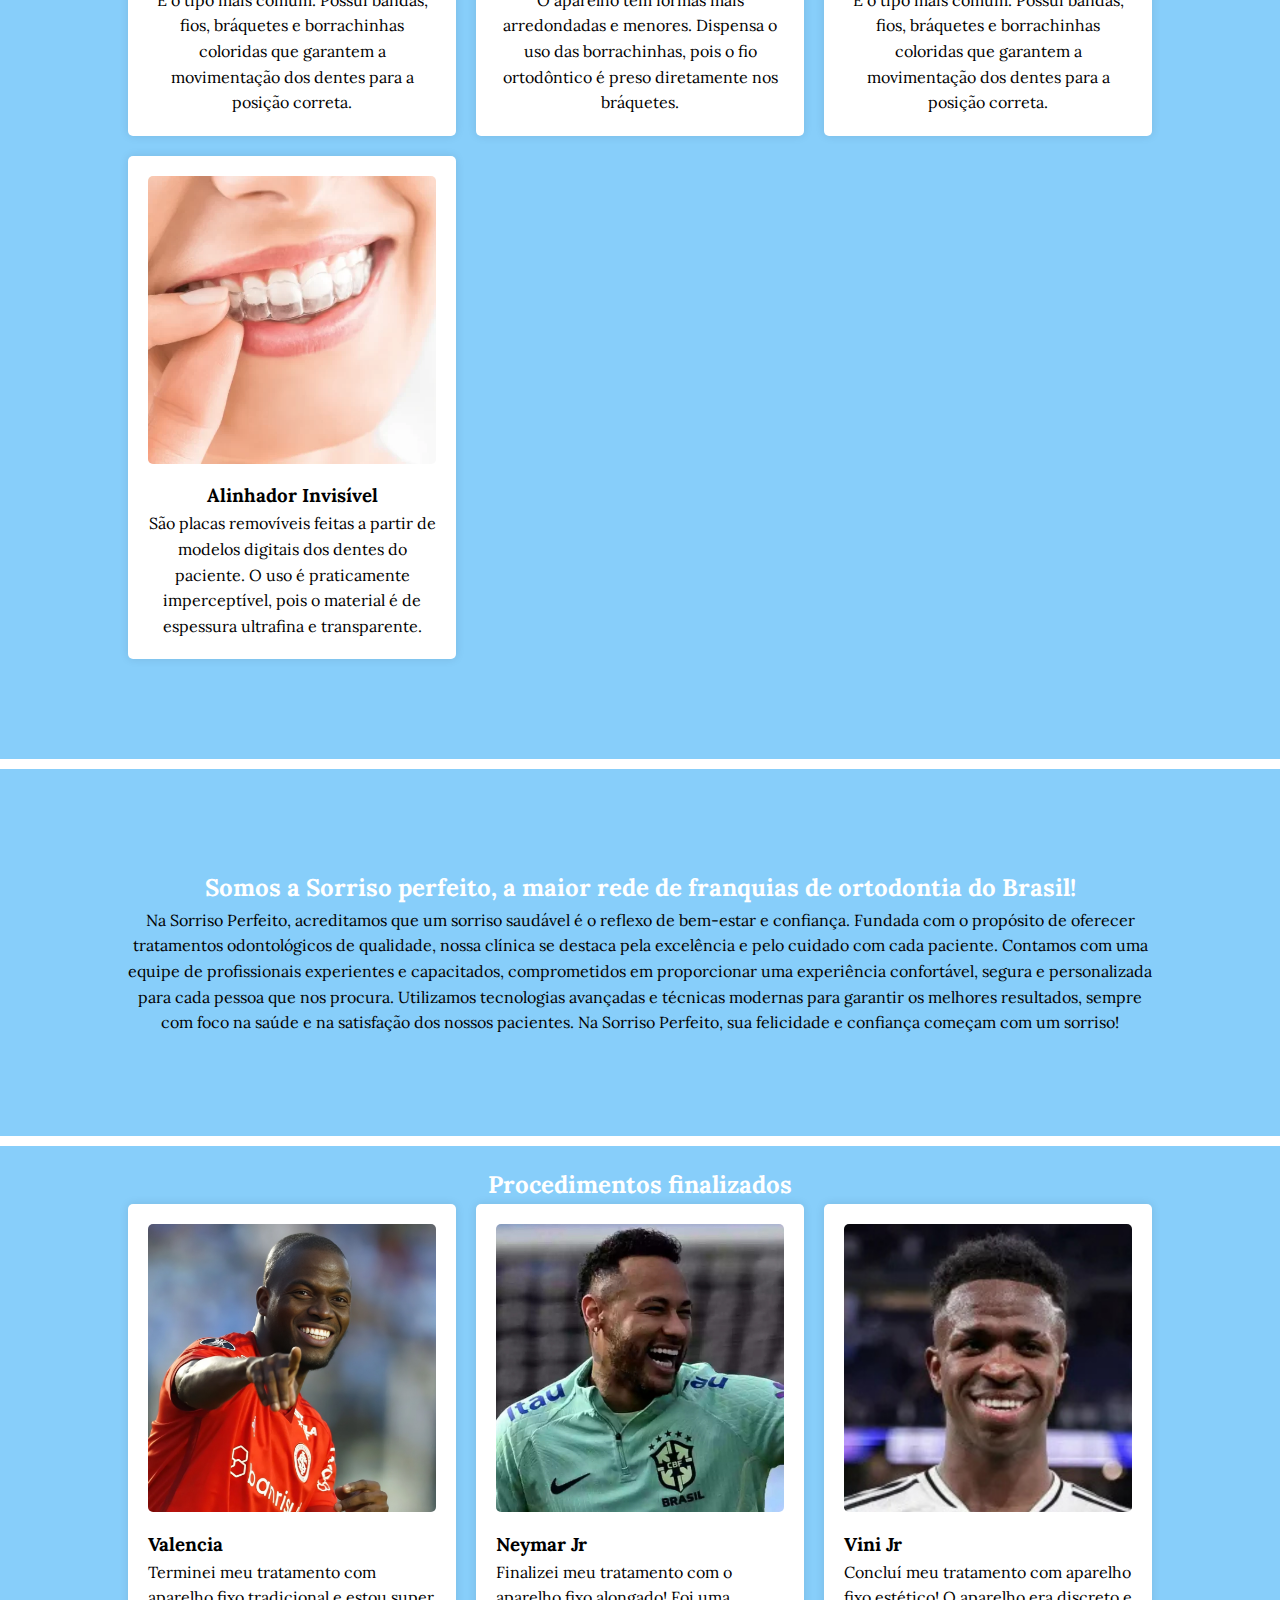
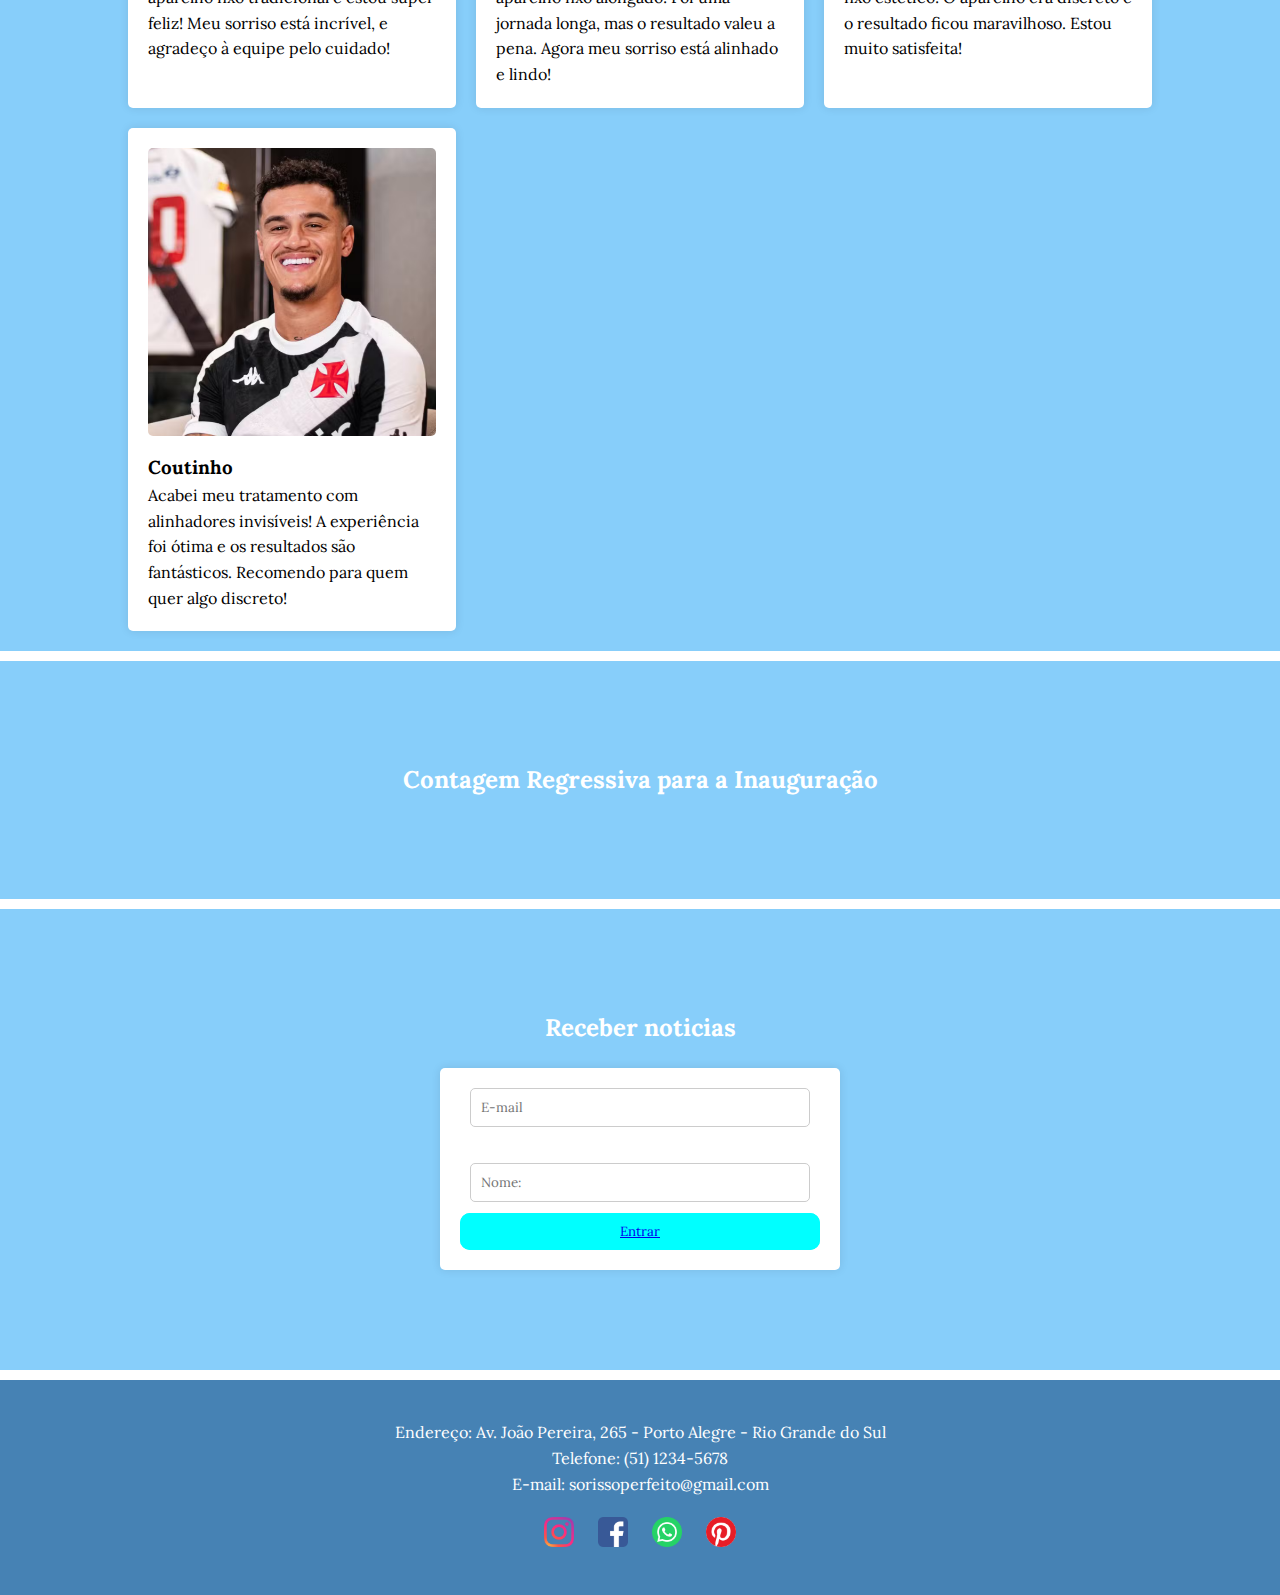
==== commit 7c46a2f8: "quase do novo falta pouca coisa ainda" ====
--- a/index.html
+++ b/index.html
@@ -119,32 +119,32 @@
 
     <section id="galeria" class="galeria">
         <div class="container">
-            <h2 class="h2">Modelos de aparelho</h2>
+            <h2 class="h2">Procedimentos finalizados</h2>
             <div class="grid-produtos">
                 <div class="card-produto2">
                     <img src="img/valencia.png" alt="Produto 1">
                     <h3>Valencia</h3>
-                    <p> É o tipo mais comum. Possui bandas, fios, bráquetes e borrachinhas coloridas que garantem a
-                        movimentação dos dentes para a posição correta. </p>
+                    <p> Terminei meu tratamento com aparelho fixo tradicional e estou super feliz! Meu sorriso está
+                        incrível, e agradeço à equipe pelo cuidado! </p>
                 </div>
                 <div class="card-produto2">
                     <img src="img/neymar.png" alt="Produto 2">
-                    <h3>Neymar</h3>
-                    <p>O aparelho tem formas mais arredondadas e menores. Dispensa o uso das borrachinhas, pois o fio
-                        ortodôntico é preso diretamente nos bráquetes.</p>
+                    <h3>Neymar Jr</h3>
+                    <p>Finalizei meu tratamento com o aparelho fixo alongado! Foi uma jornada longa, mas o resultado
+                        valeu a pena. Agora meu sorriso está alinhado e lindo!</p>
                 </div>
                 <div class="card-produto2">
                     <img src="img/vini.png" alt="Produto 4">
                     <h3>Vini Jr</h3>
-                    <p>É o tipo mais comum. Possui bandas, fios, bráquetes e borrachinhas coloridas que garantem a
-                        movimentação dos dentes para a posição correta.
+                    <p>Concluí meu tratamento com aparelho fixo estético! O aparelho era discreto e o resultado ficou
+                        maravilhoso. Estou muito satisfeita!
                     </p>
                 </div>
                 <div class="card-produto2">
                     <img src="img/coutinho.png" alt="Produto 5">
                     <h3>Coutinho</h3>
-                    <p>São placas removíveis feitas a partir de modelos digitais dos dentes do paciente. O uso é
-                        praticamente imperceptível, pois o material é de espessura ultrafina e transparente.</p>
+                    <p>Acabei meu tratamento com alinhadores invisíveis! A experiência foi ótima e os resultados são
+                        fantásticos. Recomendo para quem quer algo discreto!</p>
                 </div>
             </div>
     </section>
@@ -187,10 +187,10 @@
                 <p>E-mail: sorissoperfeito@gmail.com</p>
             </div>
             <div class="redes-sociais">
-                <a href="#"><img src="img/Pomo/instagram.png" alt="Instagram"></a>
-                <a href="#"><img src="img/Pomo/facebook.png" alt="Facebook"></a>
-                <a href="#"><img src="img/Pomo/whatsapp.png" alt="whatsapp"></a>
-                <a href="#"><img src="img/Pomo/pinterest.png" alt="Pinterest"></a>
+                <a href="#"><img src="img/instagram.png" alt="Instagram"></a>
+                <a href="#"><img src="img/face.png" alt="Facebook"></a>
+                <a href="#"><img src="img/zap.png" alt="whatsapp"></a>
+                <a href="#"><img src="img/pintersest.png" alt="Pinterest"></a>
             </div>
         </div>
     </footer>
--- a/style.css
+++ b/style.css
@@ -269,6 +269,7 @@
 .redes-sociais img {
     width: 30px;
 }
+
 
 .next-button,
 .prev-button {
